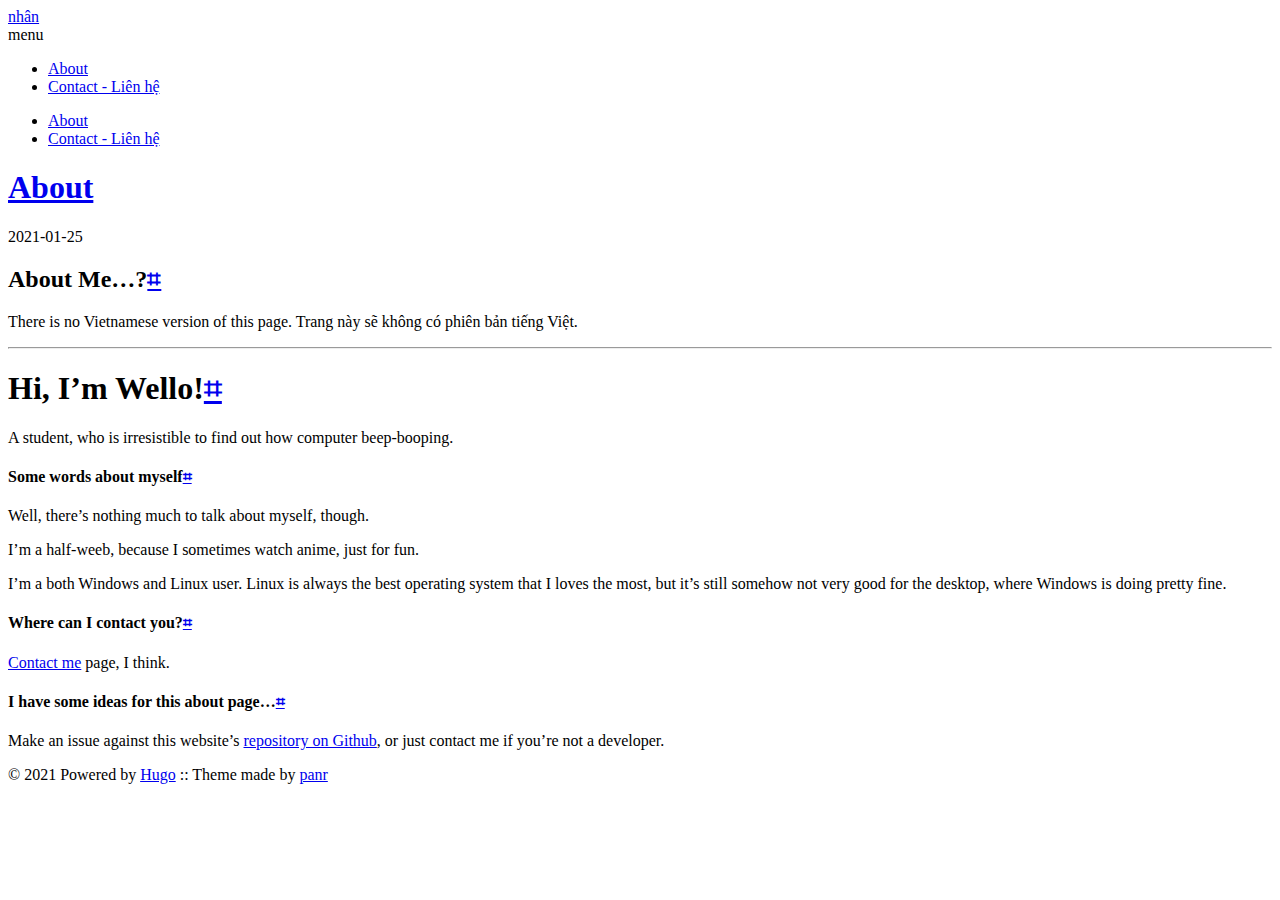
==== about/index.html @ a7e38b19 "deploy: 1da71ea1e1dd7c8a95550b549a5482ac9f254cd4" ====
<!doctype html><html lang=en><head><title>About :: Wello</title><meta charset=utf-8><meta name=viewport content="width=device-width,initial-scale=1"><meta name=description content="About Me&amp;hellip;? There is no Vietnamese version of this page. Trang này sẽ không có phiên bản tiếng Việt.
 Hi, I&amp;rsquo;m Wello! A student, who is irresistible to find out how computer beep-booping.
Some words about myself Well, there&amp;rsquo;s nothing much to talk about myself, though.
I&amp;rsquo;m a half-weeb, because I sometimes watch anime, just for fun.
I&amp;rsquo;m a both Windows and Linux user. Linux is always the best operating system that I loves the most, but it&amp;rsquo;s still somehow not very good for the desktop, where Windows is doing pretty fine."><meta name=keywords content><meta name=robots content="noodp"><link rel=canonical href=https://wello6143.github.io/about/><link rel=stylesheet href=https://wello6143.github.io/assets/style.css><link rel=stylesheet href=https://wello6143.github.io/assets/green.css><link rel=apple-touch-icon href=https://wello6143.github.io/img/apple-touch-icon-192x192.png><link rel="shortcut icon" href=https://wello6143.github.io/img/favicon/green.png><meta name=twitter:card content="summary"><meta name=twitter:site content><meta name=twitter:creator content><meta property="og:locale" content="en"><meta property="og:type" content="article"><meta property="og:title" content="About"><meta property="og:description" content="About Me&amp;hellip;? There is no Vietnamese version of this page. Trang này sẽ không có phiên bản tiếng Việt.
 Hi, I&amp;rsquo;m Wello! A student, who is irresistible to find out how computer beep-booping.
Some words about myself Well, there&amp;rsquo;s nothing much to talk about myself, though.
I&amp;rsquo;m a half-weeb, because I sometimes watch anime, just for fun.
I&amp;rsquo;m a both Windows and Linux user. Linux is always the best operating system that I loves the most, but it&amp;rsquo;s still somehow not very good for the desktop, where Windows is doing pretty fine."><meta property="og:url" content="https://wello6143.github.io/about/"><meta property="og:site_name" content="Wello"><meta property="og:image" content="https://wello6143.github.io/img/favicon/green.png"><meta property="og:image:width" content="2048"><meta property="og:image:height" content="1024"><meta property="article:published_time" content="2021-01-25 22:09:29 +0700 +0700"></head><body class=green><div class="container full headings--one-size"><header class=header><div class=header__inner><div class=header__logo><a href=/><div class=logo>nhân</div></a></div><div class=menu-trigger>menu</div></div><nav class=menu><ul class="menu__inner menu__inner--desktop"><li><a href=/about>About</a></li><li><a href=/contact>Contact - Liên hệ</a></li></ul><ul class="menu__inner menu__inner--mobile"><li><a href=/about>About</a></li><li><a href=/contact>Contact - Liên hệ</a></li></ul></nav></header><div class=content><div class=post><h1 class=post-title><a href=https://wello6143.github.io/about/>About</a></h1><div class=post-meta><span class=post-date>2021-01-25</span></div><div class=post-content><div><h2 id=about-me>About Me&mldr;?<a href=#about-me class=hanchor arialabel=Anchor>&#8983;</a></h2><p>There is no Vietnamese version of this page.
Trang này sẽ không có phiên bản tiếng Việt.</p><hr><h1 id=hi-im-wello>Hi, I&rsquo;m Wello!<a href=#hi-im-wello class=hanchor arialabel=Anchor>&#8983;</a></h1><p>A student, who is irresistible to find out how computer beep-booping.</p><h4 id=some-words-about-myself>Some words about myself<a href=#some-words-about-myself class=hanchor arialabel=Anchor>&#8983;</a></h4><p>Well, there&rsquo;s nothing much to talk about myself, though.</p><p>I&rsquo;m a half-weeb, because I sometimes watch anime, just for fun.</p><p>I&rsquo;m a both Windows and Linux user. Linux is always the best operating system that I loves the most, but it&rsquo;s still somehow not very good for the desktop, where Windows is doing pretty fine.</p><h4 id=where-can-i-contact-you>Where can I contact you?<a href=#where-can-i-contact-you class=hanchor arialabel=Anchor>&#8983;</a></h4><p><a href=/contact>Contact me</a> page, I think.</p><h4 id=i-have-some-ideas-for-this-about-page>I have some ideas for this about page&mldr;<a href=#i-have-some-ideas-for-this-about-page class=hanchor arialabel=Anchor>&#8983;</a></h4><p>Make an issue against this website&rsquo;s <a href=https://github.com/Wello6143/wello6143.github.io>repository on Github</a>, or just contact me if you&rsquo;re not a developer.</p></div></div></div></div><footer class=footer><div class=footer__inner><div class=copyright><span>© 2021 Powered by <a href=http://gohugo.io>Hugo</a></span>
<span>:: Theme made by <a href=https://twitter.com/panr>panr</a></span></div></div></footer><script src=https://wello6143.github.io/assets/main.js></script><script src=https://wello6143.github.io/assets/prism.js></script></div></body></html>
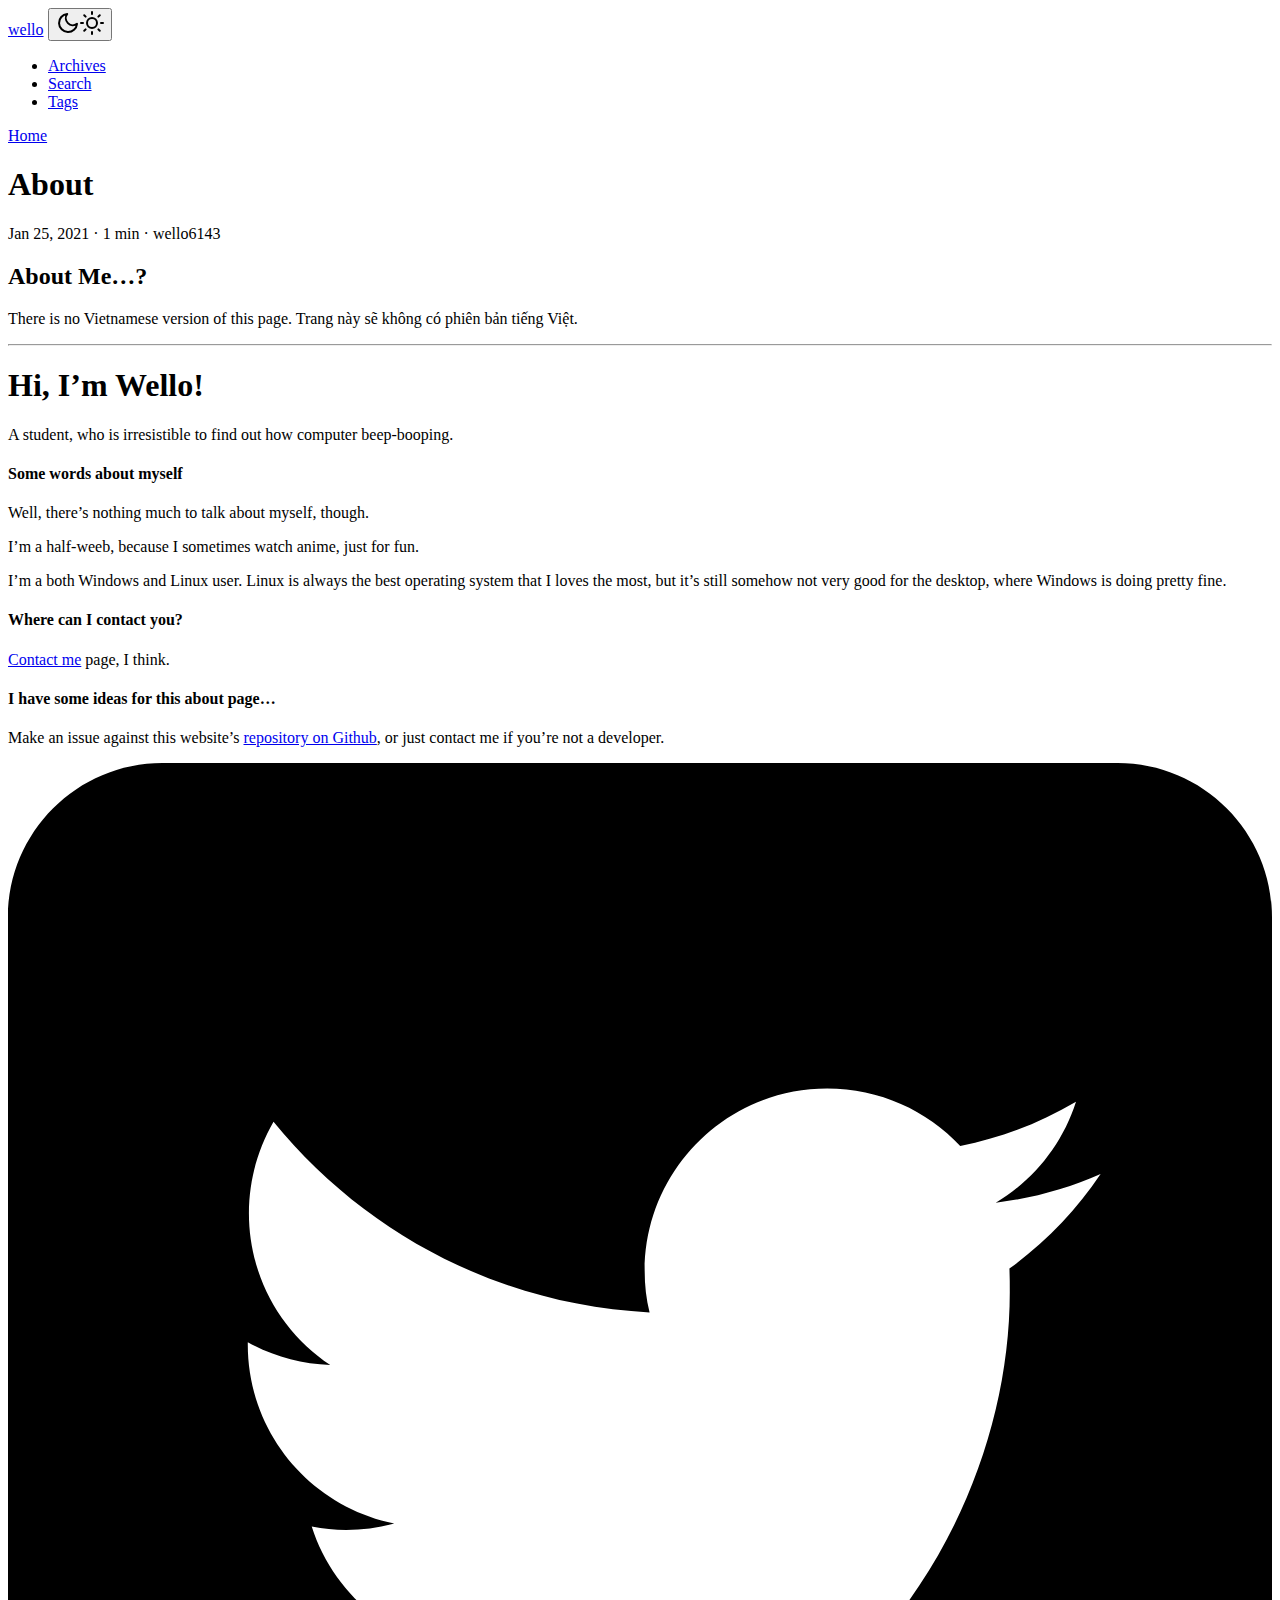
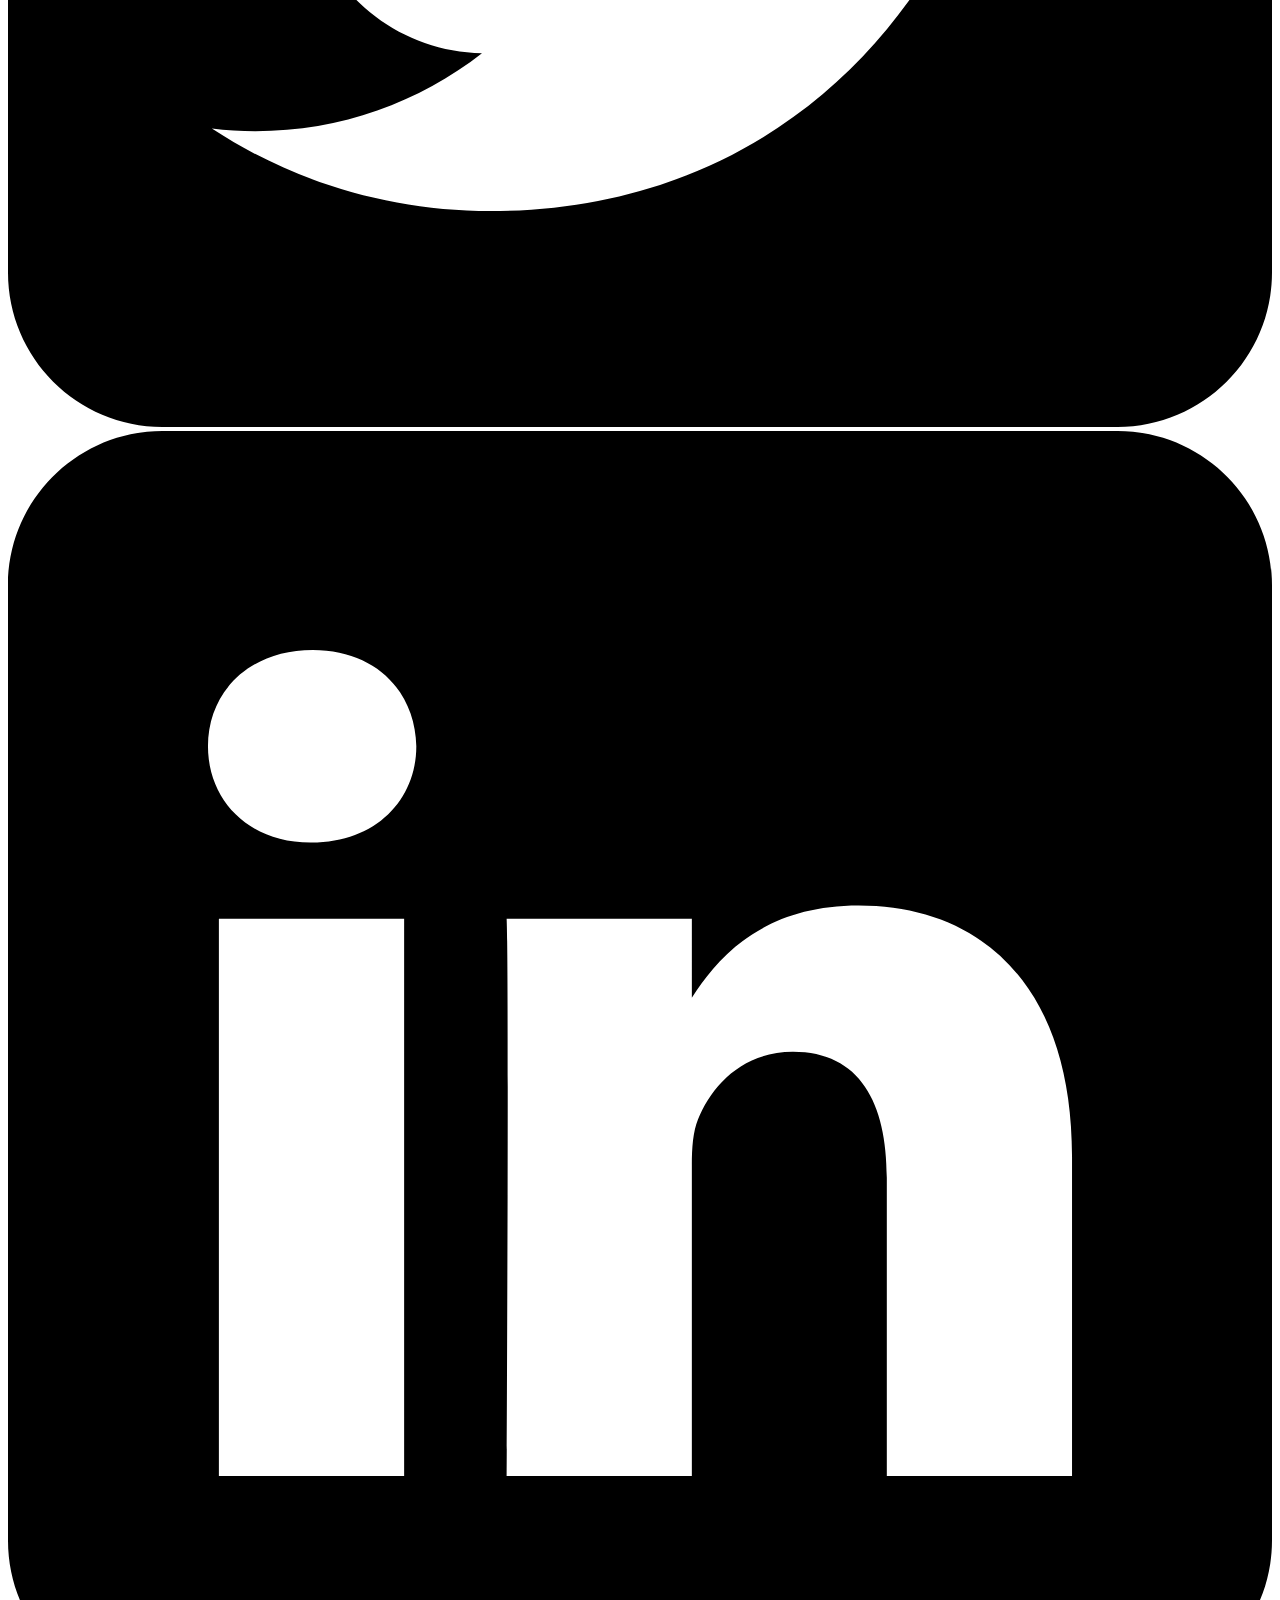
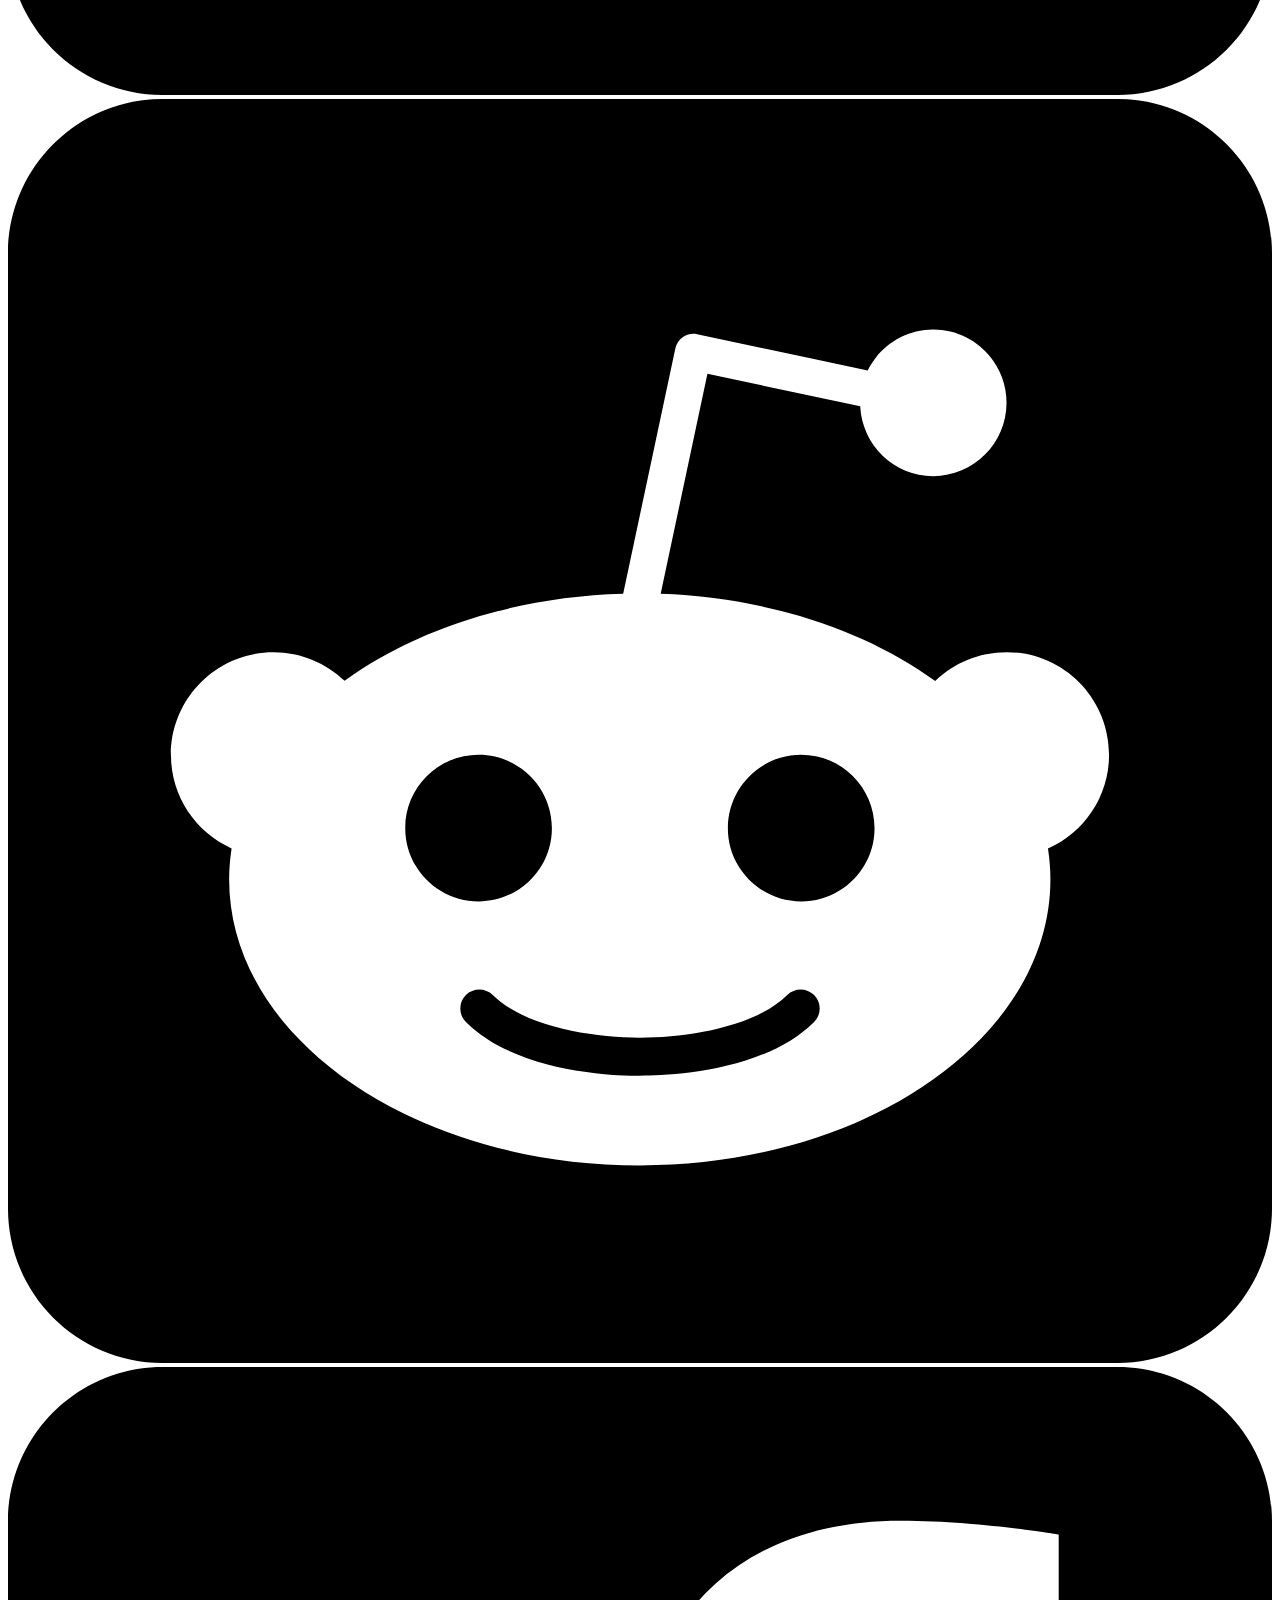
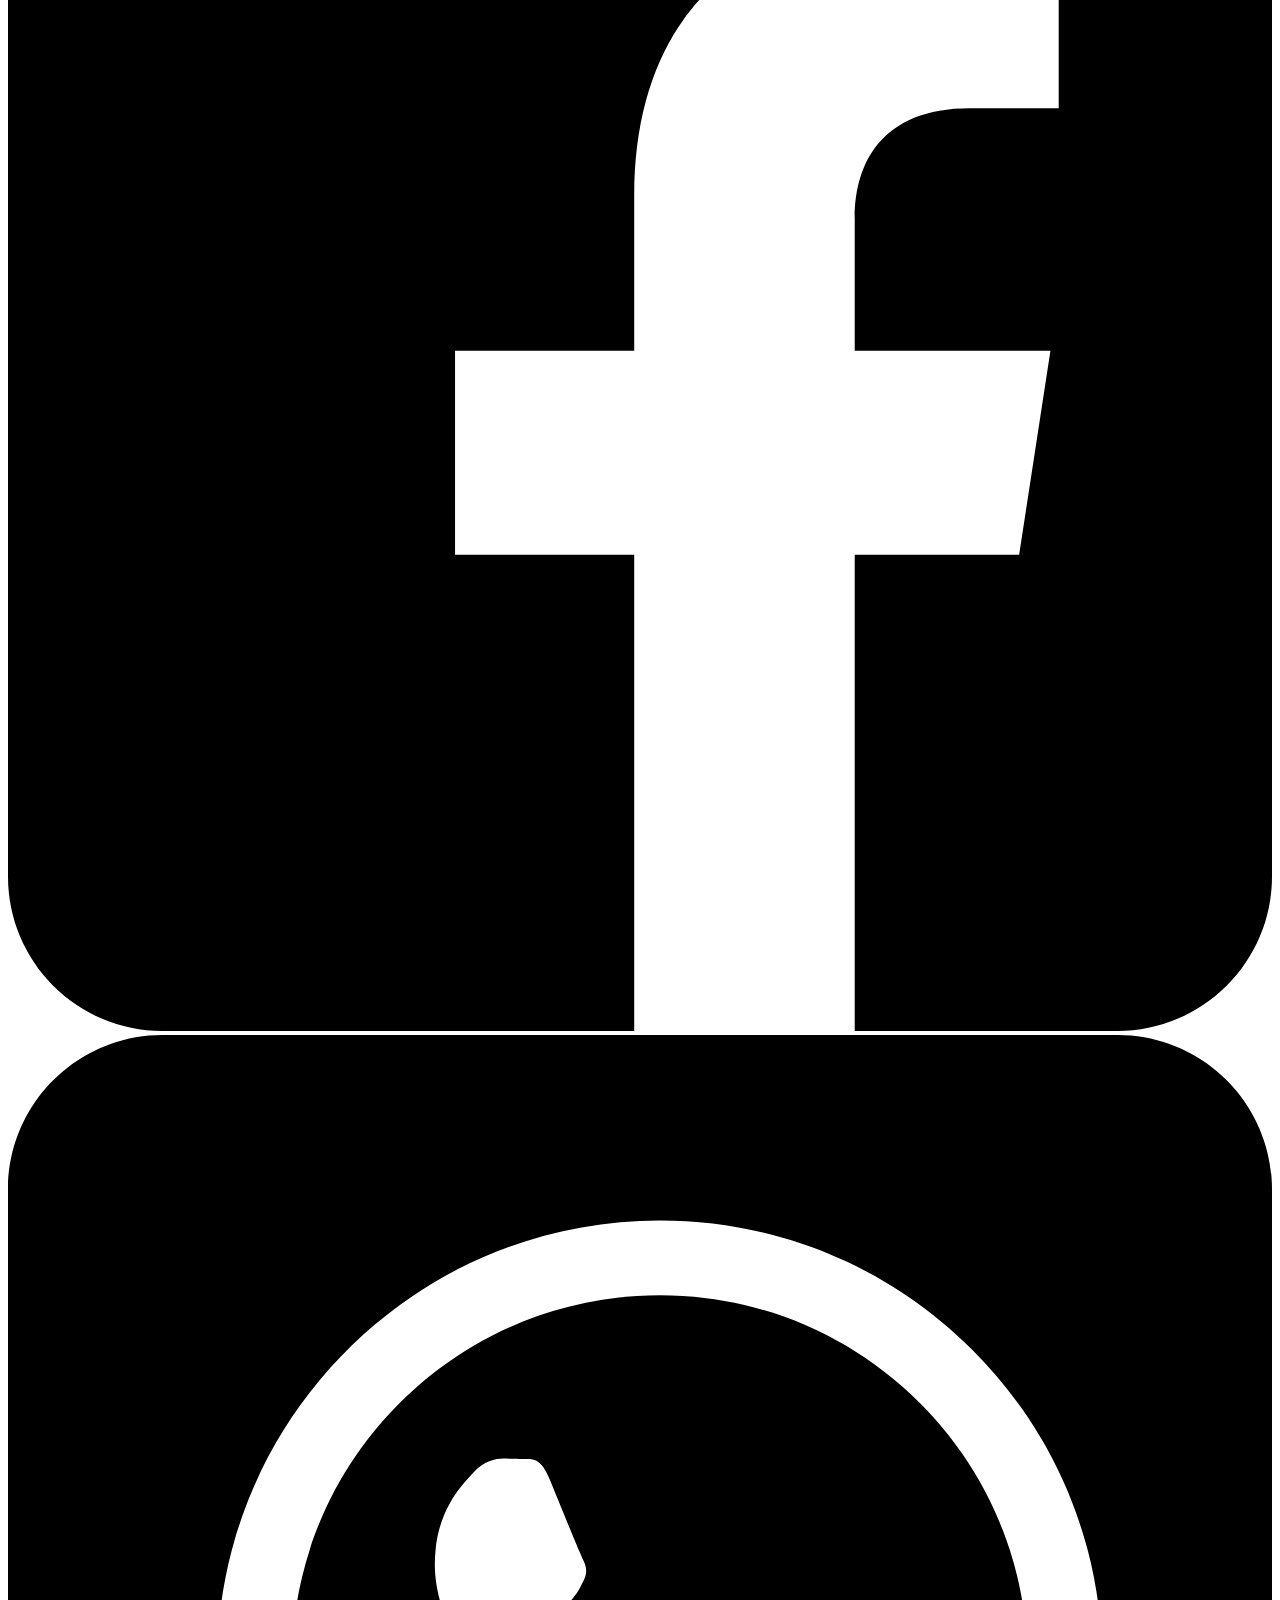
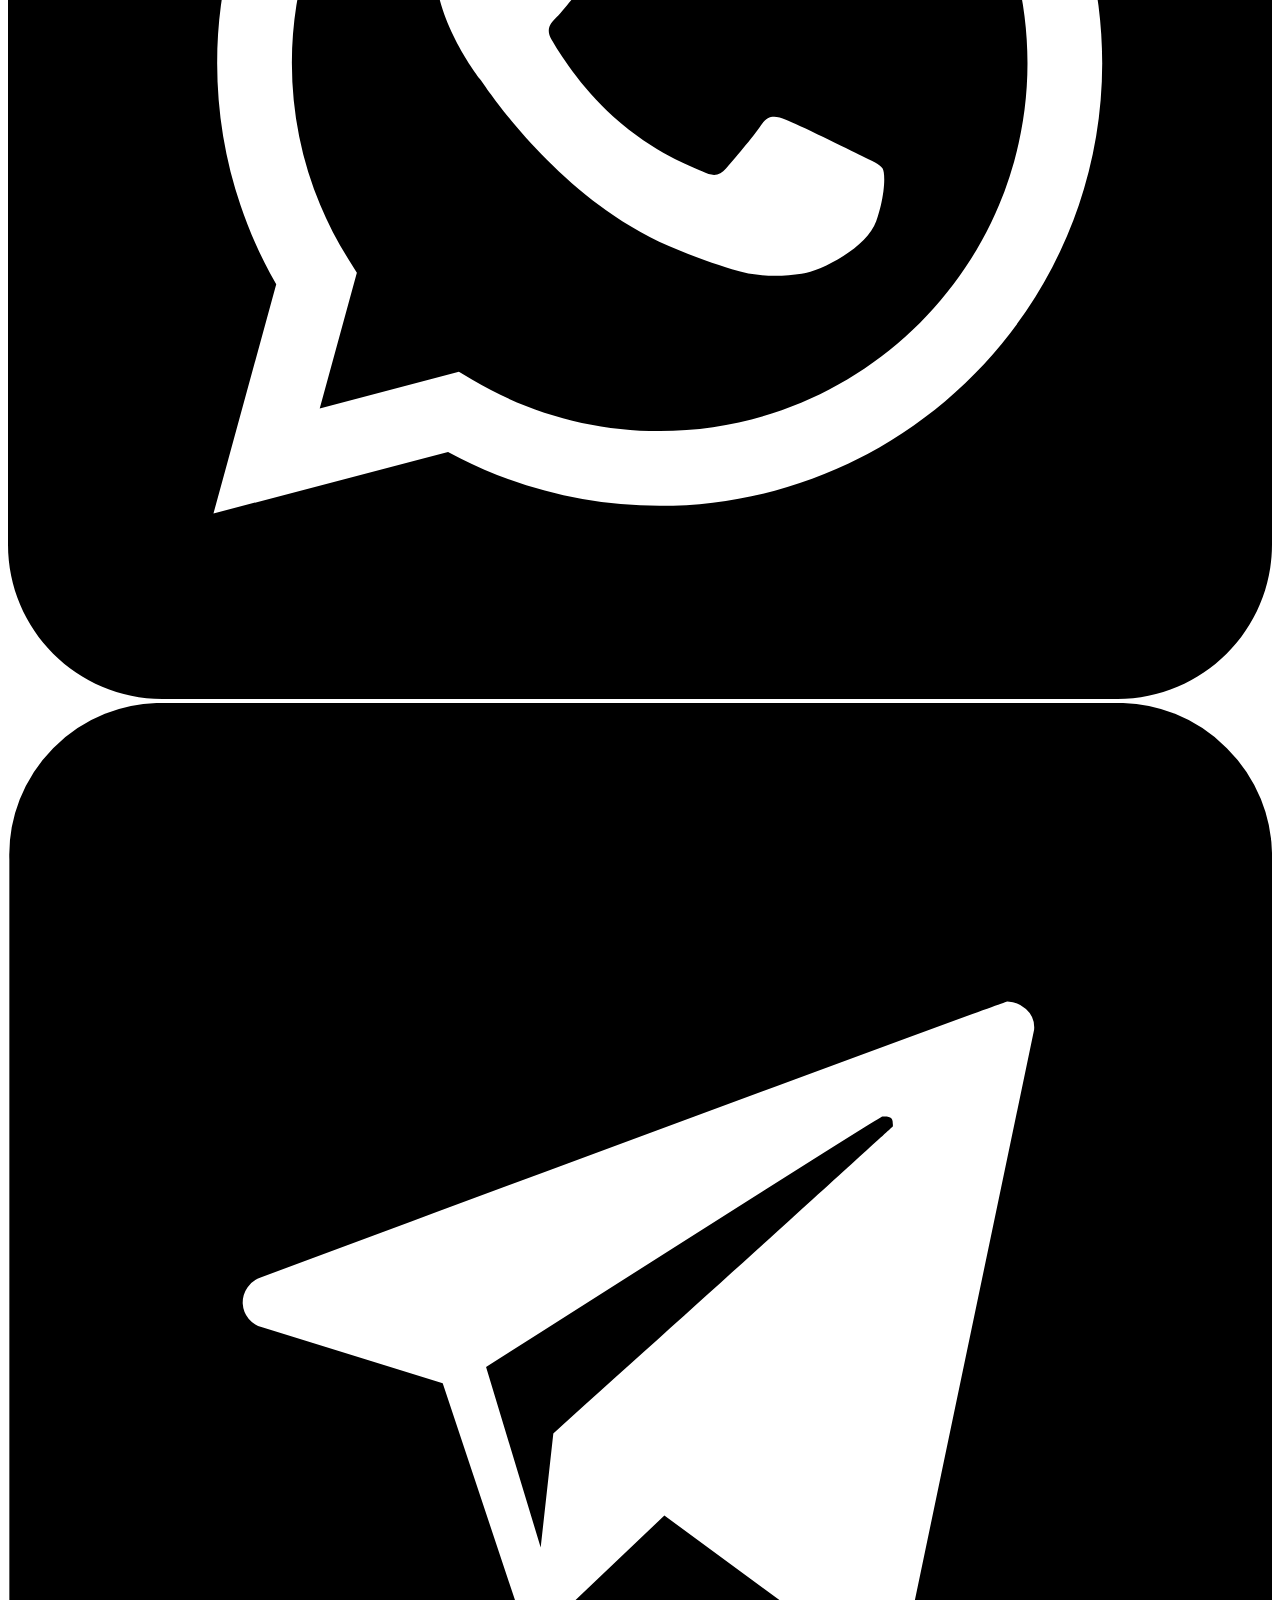
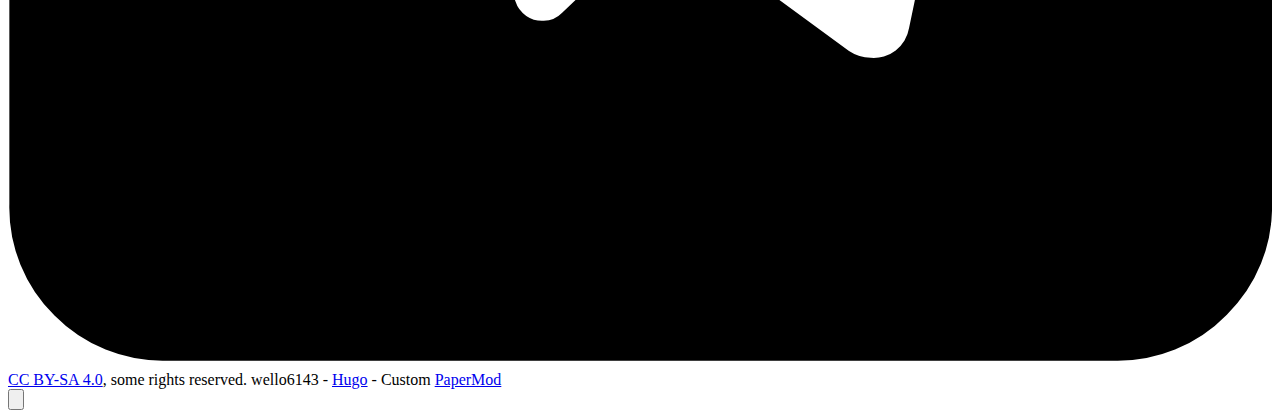
==== commit 90245e3a: "deploy: 96bc89b0cde6794aa2738b9c56edfc5532465fb6" ====
--- a/about/index.html
+++ b/about/index.html
@@ -1,11 +1,136 @@
-<!doctype html><html lang=en><head><title>About :: Wello</title><meta charset=utf-8><meta name=viewport content="width=device-width,initial-scale=1"><meta name=description content="About Me&amp;hellip;? There is no Vietnamese version of this page. Trang này sẽ không có phiên bản tiếng Việt.
- Hi, I&amp;rsquo;m Wello! A student, who is irresistible to find out how computer beep-booping.
-Some words about myself Well, there&amp;rsquo;s nothing much to talk about myself, though.
-I&amp;rsquo;m a half-weeb, because I sometimes watch anime, just for fun.
-I&amp;rsquo;m a both Windows and Linux user. Linux is always the best operating system that I loves the most, but it&amp;rsquo;s still somehow not very good for the desktop, where Windows is doing pretty fine."><meta name=keywords content><meta name=robots content="noodp"><link rel=canonical href=https://wello6143.github.io/about/><link rel=stylesheet href=https://wello6143.github.io/assets/style.css><link rel=stylesheet href=https://wello6143.github.io/assets/green.css><link rel=apple-touch-icon href=https://wello6143.github.io/img/apple-touch-icon-192x192.png><link rel="shortcut icon" href=https://wello6143.github.io/img/favicon/green.png><meta name=twitter:card content="summary"><meta name=twitter:site content><meta name=twitter:creator content><meta property="og:locale" content="en"><meta property="og:type" content="article"><meta property="og:title" content="About"><meta property="og:description" content="About Me&amp;hellip;? There is no Vietnamese version of this page. Trang này sẽ không có phiên bản tiếng Việt.
- Hi, I&amp;rsquo;m Wello! A student, who is irresistible to find out how computer beep-booping.
-Some words about myself Well, there&amp;rsquo;s nothing much to talk about myself, though.
-I&amp;rsquo;m a half-weeb, because I sometimes watch anime, just for fun.
-I&amp;rsquo;m a both Windows and Linux user. Linux is always the best operating system that I loves the most, but it&amp;rsquo;s still somehow not very good for the desktop, where Windows is doing pretty fine."><meta property="og:url" content="https://wello6143.github.io/about/"><meta property="og:site_name" content="Wello"><meta property="og:image" content="https://wello6143.github.io/img/favicon/green.png"><meta property="og:image:width" content="2048"><meta property="og:image:height" content="1024"><meta property="article:published_time" content="2021-01-25 22:09:29 +0700 +0700"></head><body class=green><div class="container full headings--one-size"><header class=header><div class=header__inner><div class=header__logo><a href=/><div class=logo>nhân</div></a></div><div class=menu-trigger>menu</div></div><nav class=menu><ul class="menu__inner menu__inner--desktop"><li><a href=/about>About</a></li><li><a href=/contact>Contact - Liên hệ</a></li></ul><ul class="menu__inner menu__inner--mobile"><li><a href=/about>About</a></li><li><a href=/contact>Contact - Liên hệ</a></li></ul></nav></header><div class=content><div class=post><h1 class=post-title><a href=https://wello6143.github.io/about/>About</a></h1><div class=post-meta><span class=post-date>2021-01-25</span></div><div class=post-content><div><h2 id=about-me>About Me&mldr;?<a href=#about-me class=hanchor arialabel=Anchor>&#8983;</a></h2><p>There is no Vietnamese version of this page.
-Trang này sẽ không có phiên bản tiếng Việt.</p><hr><h1 id=hi-im-wello>Hi, I&rsquo;m Wello!<a href=#hi-im-wello class=hanchor arialabel=Anchor>&#8983;</a></h1><p>A student, who is irresistible to find out how computer beep-booping.</p><h4 id=some-words-about-myself>Some words about myself<a href=#some-words-about-myself class=hanchor arialabel=Anchor>&#8983;</a></h4><p>Well, there&rsquo;s nothing much to talk about myself, though.</p><p>I&rsquo;m a half-weeb, because I sometimes watch anime, just for fun.</p><p>I&rsquo;m a both Windows and Linux user. Linux is always the best operating system that I loves the most, but it&rsquo;s still somehow not very good for the desktop, where Windows is doing pretty fine.</p><h4 id=where-can-i-contact-you>Where can I contact you?<a href=#where-can-i-contact-you class=hanchor arialabel=Anchor>&#8983;</a></h4><p><a href=/contact>Contact me</a> page, I think.</p><h4 id=i-have-some-ideas-for-this-about-page>I have some ideas for this about page&mldr;<a href=#i-have-some-ideas-for-this-about-page class=hanchor arialabel=Anchor>&#8983;</a></h4><p>Make an issue against this website&rsquo;s <a href=https://github.com/Wello6143/wello6143.github.io>repository on Github</a>, or just contact me if you&rsquo;re not a developer.</p></div></div></div></div><footer class=footer><div class=footer__inner><div class=copyright><span>© 2021 Powered by <a href=http://gohugo.io>Hugo</a></span>
-<span>:: Theme made by <a href=https://twitter.com/panr>panr</a></span></div></div></footer><script src=https://wello6143.github.io/assets/main.js></script><script src=https://wello6143.github.io/assets/prism.js></script></div></body></html>+<!doctype html><html lang=en dir=auto>
+<head><meta charset=utf-8>
+<meta http-equiv=x-ua-compatible content="IE=edge">
+<meta name=viewport content="width=device-width,initial-scale=1,shrink-to-fit=no">
+<meta name=robots content="index, follow">
+<title>About | wello</title>
+<meta name=keywords content>
+<meta name=description content="About Me&mldr;? There is no Vietnamese version of this page. Trang này sẽ không có phiên bản tiếng Việt.
+ Hi, I&rsquo;m Wello! A student, who is irresistible to find out how computer beep-booping.
+Some words about myself Well, there&rsquo;s nothing much to talk about myself, though.
+I&rsquo;m a half-weeb, because I sometimes watch anime, just for fun.
+I&rsquo;m a both Windows and Linux user. Linux is always the best operating system that I loves the most, but it&rsquo;s still somehow not very good for the desktop, where Windows is doing pretty fine.">
+<meta name=author content="wello6143">
+<link rel=canonical href=https://wello6143.github.io/about/>
+<link crossorigin=anonymous href=/assets/css/stylesheet.min.47167d23b095e628238c5180278e1469840fc7c488d45848f371df7aa21e1176.css integrity="sha256-RxZ9I7CV5igjjFGAJ44UaYQPx8SI1FhI83HfeqIeEXY=" rel="preload stylesheet" as=style>
+<script defer crossorigin=anonymous src=/assets/js/highlight.min.7680afc38aa6b15ddf158a4f3780b7b1f7dde7e91d26f073e6229bb7a0793c92.js integrity="sha256-doCvw4qmsV3fFYpPN4C3sffd5+kdJvBz5iKbt6B5PJI=" onload=hljs.initHighlightingOnLoad()></script>
+<link rel=icon href=https://wello6143.github.io/favicon.ico>
+<link rel=icon type=image/png sizes=16x16 href=https://wello6143.github.io/favicon-16x16.png>
+<link rel=icon type=image/png sizes=32x32 href=https://wello6143.github.io/favicon-32x32.png>
+<link rel=apple-touch-icon href=https://wello6143.github.io/apple-touch-icon.png>
+<link rel=mask-icon href=https://wello6143.github.io/safari-pinned-tab.svg>
+<meta name=theme-color content="#2e2e33">
+<meta name=msapplication-TileColor content="#2e2e33">
+<meta name=generator content="Hugo 0.88.1">
+<meta property="og:title" content="About">
+<meta property="og:description" content="About Me&mldr;? There is no Vietnamese version of this page. Trang này sẽ không có phiên bản tiếng Việt.
+ Hi, I&rsquo;m Wello! A student, who is irresistible to find out how computer beep-booping.
+Some words about myself Well, there&rsquo;s nothing much to talk about myself, though.
+I&rsquo;m a half-weeb, because I sometimes watch anime, just for fun.
+I&rsquo;m a both Windows and Linux user. Linux is always the best operating system that I loves the most, but it&rsquo;s still somehow not very good for the desktop, where Windows is doing pretty fine.">
+<meta property="og:type" content="article">
+<meta property="og:url" content="https://wello6143.github.io/about/"><meta property="article:section" content>
+<meta property="article:published_time" content="2021-01-25T22:09:29+07:00">
+<meta property="article:modified_time" content="2021-01-25T22:09:29+07:00"><meta property="og:site_name" content="wello">
+<meta name=twitter:card content="summary">
+<meta name=twitter:title content="About">
+<meta name=twitter:description content="About Me&mldr;? There is no Vietnamese version of this page. Trang này sẽ không có phiên bản tiếng Việt.
+ Hi, I&rsquo;m Wello! A student, who is irresistible to find out how computer beep-booping.
+Some words about myself Well, there&rsquo;s nothing much to talk about myself, though.
+I&rsquo;m a half-weeb, because I sometimes watch anime, just for fun.
+I&rsquo;m a both Windows and Linux user. Linux is always the best operating system that I loves the most, but it&rsquo;s still somehow not very good for the desktop, where Windows is doing pretty fine.">
+<script type=application/ld+json>{"@context":"https://schema.org","@type":"BreadcrumbList","itemListElement":[{"@type":"ListItem","position":2,"name":"About","item":"https://wello6143.github.io/about/"}]}</script>
+<script type=application/ld+json>{"@context":"https://schema.org","@type":"BlogPosting","headline":"About","name":"About","description":"About Me\u0026hellip;? There is no Vietnamese version of this page. Trang này sẽ không có phiên bản tiếng Việt.\n Hi, I\u0026rsquo;m Wello! A student, who is irresistible to find out how computer beep-booping.\nSome words about myself Well, there\u0026rsquo;s nothing much to talk about myself, though.\nI\u0026rsquo;m a half-weeb, because I sometimes watch anime, just for fun.\nI\u0026rsquo;m a both Windows and Linux user. Linux is always the best operating system that I loves the most, but it\u0026rsquo;s still somehow not very good for the desktop, where Windows is doing pretty fine.","keywords":[],"articleBody":"About Me…? There is no Vietnamese version of this page. Trang này sẽ không có phiên bản tiếng Việt.\n Hi, I’m Wello! A student, who is irresistible to find out how computer beep-booping.\nSome words about myself Well, there’s nothing much to talk about myself, though.\nI’m a half-weeb, because I sometimes watch anime, just for fun.\nI’m a both Windows and Linux user. Linux is always the best operating system that I loves the most, but it’s still somehow not very good for the desktop, where Windows is doing pretty fine.\nWhere can I contact you? Contact me page, I think.\nI have some ideas for this about page… Make an issue against this website’s repository on Github, or just contact me if you’re not a developer.\n","wordCount":"128","inLanguage":"en","datePublished":"2021-01-25T22:09:29+07:00","dateModified":"2021-01-25T22:09:29+07:00","author":{"@type":"Person","name":"wello6143"},"mainEntityOfPage":{"@type":"WebPage","@id":"https://wello6143.github.io/about/"},"publisher":{"@type":"Organization","name":"wello","logo":{"@type":"ImageObject","url":"https://wello6143.github.io/favicon.ico"}}}</script>
+</head>
+<body class=dark id=top>
+<script>localStorage.getItem("pref-theme")==="light"&&document.body.classList.remove('dark')</script>
+<noscript>
+<style type=text/css>#theme-toggle,.top-link{display:none}</style>
+</noscript>
+<header class=header>
+<nav class=nav>
+<div class=logo>
+<a href=https://wello6143.github.io accesskey=h title="wello (Alt + H)">wello</a>
+<span class=logo-switches>
+<button id=theme-toggle accesskey=t title="(Alt + T)"><svg id="moon" xmlns="http://www.w3.org/2000/svg" width="24" height="24" viewBox="0 0 24 24" fill="none" stroke="currentcolor" stroke-width="2" stroke-linecap="round" stroke-linejoin="round"><path d="M21 12.79A9 9 0 1111.21 3 7 7 0 0021 12.79z"/></svg><svg id="sun" xmlns="http://www.w3.org/2000/svg" width="24" height="24" viewBox="0 0 24 24" fill="none" stroke="currentcolor" stroke-width="2" stroke-linecap="round" stroke-linejoin="round"><circle cx="12" cy="12" r="5"/><line x1="12" y1="1" x2="12" y2="3"/><line x1="12" y1="21" x2="12" y2="23"/><line x1="4.22" y1="4.22" x2="5.64" y2="5.64"/><line x1="18.36" y1="18.36" x2="19.78" y2="19.78"/><line x1="1" y1="12" x2="3" y2="12"/><line x1="21" y1="12" x2="23" y2="12"/><line x1="4.22" y1="19.78" x2="5.64" y2="18.36"/><line x1="18.36" y1="5.64" x2="19.78" y2="4.22"/></svg>
+</button>
+</span>
+</div>
+<ul id=menu>
+<li>
+<a href=https://wello6143.github.io/archive/ title=Archives>
+<span>Archives</span>
+</a>
+</li>
+<li>
+<a href=https://wello6143.github.io/search/ title=Search>
+<span>Search</span>
+</a>
+</li>
+<li>
+<a href=https://wello6143.github.io/tags/ title=Tags>
+<span>Tags</span>
+</a>
+</li>
+</ul>
+</nav>
+</header>
+<main class=main>
+<article class=post-single>
+<header class=post-header>
+<div class=breadcrumbs><a href=https://wello6143.github.io>Home</a></div>
+<h1 class=post-title>
+About
+</h1>
+<div class=post-meta>Jan 25, 2021&nbsp;·&nbsp;1 min&nbsp;·&nbsp;wello6143
+</div>
+</header>
+<div class=post-content><h2 id=about-me>About Me&mldr;?<a hidden class=anchor aria-hidden=true href=#about-me>#</a></h2>
+<p>There is no Vietnamese version of this page.
+Trang này sẽ không có phiên bản tiếng Việt.</p>
+<hr>
+<h1 id=hi-im-wello>Hi, I&rsquo;m Wello!<a hidden class=anchor aria-hidden=true href=#hi-im-wello>#</a></h1>
+<p>A student, who is irresistible to find out how computer beep-booping.</p>
+<h4 id=some-words-about-myself>Some words about myself<a hidden class=anchor aria-hidden=true href=#some-words-about-myself>#</a></h4>
+<p>Well, there&rsquo;s nothing much to talk about myself, though.</p>
+<p>I&rsquo;m a half-weeb, because I sometimes watch anime, just for fun.</p>
+<p>I&rsquo;m a both Windows and Linux user. Linux is always the best operating system that I loves the most, but it&rsquo;s still somehow not very good for the desktop, where Windows is doing pretty fine.</p>
+<h4 id=where-can-i-contact-you>Where can I contact you?<a hidden class=anchor aria-hidden=true href=#where-can-i-contact-you>#</a></h4>
+<p><a href=/contact>Contact me</a> page, I think.</p>
+<h4 id=i-have-some-ideas-for-this-about-page>I have some ideas for this about page&mldr;<a hidden class=anchor aria-hidden=true href=#i-have-some-ideas-for-this-about-page>#</a></h4>
+<p>Make an issue against this website&rsquo;s <a href=https://github.com/Wello6143/wello6143.github.io>repository on Github</a>, or just contact me if you&rsquo;re not a developer.</p>
+</div>
+<footer class=post-footer>
+<div class=share-buttons>
+<a target=_blank rel="noopener noreferrer" aria-label="share About on twitter" href="https://twitter.com/intent/tweet/?text=About&url=https%3a%2f%2fwello6143.github.io%2fabout%2f&hashtags="><svg viewBox="0 0 512 512"><path d="M449.446.0C483.971.0 512 28.03 512 62.554v386.892C512 483.97 483.97 512 449.446 512H62.554c-34.524.0-62.554-28.03-62.554-62.554V62.554c0-34.524 28.029-62.554 62.554-62.554h386.892zM195.519 424.544c135.939.0 210.268-112.643 210.268-210.268.0-3.218.0-6.437-.153-9.502 14.406-10.421 26.973-23.448 36.935-38.314-13.18 5.824-27.433 9.809-42.452 11.648 15.326-9.196 26.973-23.602 32.49-40.92-14.252 8.429-30.038 14.56-46.896 17.931-13.487-14.406-32.644-23.295-53.946-23.295-40.767.0-73.87 33.104-73.87 73.87.0 5.824.613 11.494 1.992 16.858-61.456-3.065-115.862-32.49-152.337-77.241-6.284 10.881-9.962 23.601-9.962 37.088.0 25.594 13.027 48.276 32.95 61.456-12.107-.307-23.448-3.678-33.41-9.196v.92c0 35.862 25.441 65.594 59.311 72.49-6.13 1.686-12.72 2.606-19.464 2.606-4.751.0-9.348-.46-13.946-1.38 9.349 29.426 36.628 50.728 68.965 51.341-25.287 19.771-57.164 31.571-91.8 31.571-5.977.0-11.801-.306-17.625-1.073 32.337 21.15 71.264 33.41 112.95 33.41z"/></svg>
+</a>
+<a target=_blank rel="noopener noreferrer" aria-label="share About on linkedin" href="https://www.linkedin.com/shareArticle?mini=true&url=https%3a%2f%2fwello6143.github.io%2fabout%2f&title=About&summary=About&source=https%3a%2f%2fwello6143.github.io%2fabout%2f"><svg viewBox="0 0 512 512"><path d="M449.446.0C483.971.0 512 28.03 512 62.554v386.892C512 483.97 483.97 512 449.446 512H62.554c-34.524.0-62.554-28.03-62.554-62.554V62.554c0-34.524 28.029-62.554 62.554-62.554h386.892zM160.461 423.278V197.561h-75.04v225.717h75.04zm270.539.0V293.839c0-69.333-37.018-101.586-86.381-101.586-39.804.0-57.634 21.891-67.617 37.266v-31.958h-75.021c.995 21.181.0 225.717.0 225.717h75.02V297.222c0-6.748.486-13.492 2.474-18.315 5.414-13.475 17.767-27.434 38.494-27.434 27.135.0 38.007 20.707 38.007 51.037v120.768H431zM123.448 88.722C97.774 88.722 81 105.601 81 127.724c0 21.658 16.264 39.002 41.455 39.002h.484c26.165.0 42.452-17.344 42.452-39.002-.485-22.092-16.241-38.954-41.943-39.002z"/></svg>
+</a>
+<a target=_blank rel="noopener noreferrer" aria-label="share About on reddit" href="https://reddit.com/submit?url=https%3a%2f%2fwello6143.github.io%2fabout%2f&title=About"><svg viewBox="0 0 512 512"><path d="M449.446.0C483.971.0 512 28.03 512 62.554v386.892C512 483.97 483.97 512 449.446 512H62.554c-34.524.0-62.554-28.03-62.554-62.554V62.554c0-34.524 28.029-62.554 62.554-62.554h386.892zM446 265.638c0-22.964-18.616-41.58-41.58-41.58-11.211.0-21.361 4.457-28.841 11.666-28.424-20.508-67.586-33.757-111.204-35.278l18.941-89.121 61.884 13.157c.756 15.734 13.642 28.29 29.56 28.29 16.407.0 29.706-13.299 29.706-29.701.0-16.403-13.299-29.702-29.706-29.702-11.666.0-21.657 6.792-26.515 16.578l-69.105-14.69c-1.922-.418-3.939-.042-5.585 1.036-1.658 1.073-2.811 2.761-3.224 4.686l-21.152 99.438c-44.258 1.228-84.046 14.494-112.837 35.232-7.468-7.164-17.589-11.591-28.757-11.591-22.965.0-41.585 18.616-41.585 41.58.0 16.896 10.095 31.41 24.568 37.918-.639 4.135-.99 8.328-.99 12.576.0 63.977 74.469 115.836 166.33 115.836s166.334-51.859 166.334-115.836c0-4.218-.347-8.387-.977-12.493 14.564-6.47 24.735-21.034 24.735-38.001zM326.526 373.831c-20.27 20.241-59.115 21.816-70.534 21.816-11.428.0-50.277-1.575-70.522-21.82-3.007-3.008-3.007-7.882.0-10.889 3.003-2.999 7.882-3.003 10.885.0 12.777 12.781 40.11 17.317 59.637 17.317 19.522.0 46.86-4.536 59.657-17.321 3.016-2.999 7.886-2.995 10.885.008 3.008 3.011 3.003 7.882-.008 10.889zm-5.23-48.781c-16.373.0-29.701-13.324-29.701-29.698.0-16.381 13.328-29.714 29.701-29.714 16.378.0 29.706 13.333 29.706 29.714.0 16.374-13.328 29.698-29.706 29.698zM160.91 295.348c0-16.381 13.328-29.71 29.714-29.71 16.369.0 29.689 13.329 29.689 29.71.0 16.373-13.32 29.693-29.689 29.693-16.386.0-29.714-13.32-29.714-29.693z"/></svg>
+</a>
+<a target=_blank rel="noopener noreferrer" aria-label="share About on facebook" href="https://facebook.com/sharer/sharer.php?u=https%3a%2f%2fwello6143.github.io%2fabout%2f"><svg viewBox="0 0 512 512"><path d="M449.446.0C483.971.0 512 28.03 512 62.554v386.892C512 483.97 483.97 512 449.446 512H342.978V319.085h66.6l12.672-82.621h-79.272v-53.617c0-22.603 11.073-44.636 46.58-44.636H425.6v-70.34s-32.71-5.582-63.982-5.582c-65.288.0-107.96 39.569-107.96 111.204v62.971h-72.573v82.621h72.573V512h-191.104c-34.524.0-62.554-28.03-62.554-62.554V62.554c0-34.524 28.029-62.554 62.554-62.554h386.892z"/></svg>
+</a>
+<a target=_blank rel="noopener noreferrer" aria-label="share About on whatsapp" href="https://api.whatsapp.com/send?text=About%20-%20https%3a%2f%2fwello6143.github.io%2fabout%2f"><svg viewBox="0 0 512 512"><path d="M449.446.0C483.971.0 512 28.03 512 62.554v386.892C512 483.97 483.97 512 449.446 512H62.554c-34.524.0-62.554-28.03-62.554-62.554V62.554c0-34.524 28.029-62.554 62.554-62.554h386.892zm-58.673 127.703c-33.842-33.881-78.847-52.548-126.798-52.568-98.799.0-179.21 80.405-179.249 179.234-.013 31.593 8.241 62.428 23.927 89.612l-25.429 92.884 95.021-24.925c26.181 14.28 55.659 21.807 85.658 21.816h.074c98.789.0 179.206-80.413 179.247-179.243.018-47.895-18.61-92.93-52.451-126.81zM263.976 403.485h-.06c-26.734-.01-52.954-7.193-75.828-20.767l-5.441-3.229-56.386 14.792 15.05-54.977-3.542-5.637c-14.913-23.72-22.791-51.136-22.779-79.287.033-82.142 66.867-148.971 149.046-148.971 39.793.014 77.199 15.531 105.329 43.692 28.128 28.16 43.609 65.592 43.594 105.4-.034 82.149-66.866 148.983-148.983 148.984zm81.721-111.581c-4.479-2.242-26.499-13.075-30.604-14.571-4.105-1.495-7.091-2.241-10.077 2.241-2.986 4.483-11.569 14.572-14.182 17.562-2.612 2.988-5.225 3.364-9.703 1.12-4.479-2.241-18.91-6.97-36.017-22.23C231.8 264.15 222.81 249.484 220.198 245s-.279-6.908 1.963-9.14c2.016-2.007 4.48-5.232 6.719-7.847 2.24-2.615 2.986-4.484 4.479-7.472 1.493-2.99.747-5.604-.374-7.846-1.119-2.241-10.077-24.288-13.809-33.256-3.635-8.733-7.327-7.55-10.077-7.688-2.609-.13-5.598-.158-8.583-.158-2.986.0-7.839 1.121-11.944 5.604-4.105 4.484-15.675 15.32-15.675 37.364.0 22.046 16.048 43.342 18.287 46.332 2.24 2.99 31.582 48.227 76.511 67.627 10.685 4.615 19.028 7.371 25.533 9.434 10.728 3.41 20.492 2.929 28.209 1.775 8.605-1.285 26.499-10.833 30.231-21.295 3.732-10.464 3.732-19.431 2.612-21.298-1.119-1.869-4.105-2.99-8.583-5.232z"/></svg>
+</a>
+<a target=_blank rel="noopener noreferrer" aria-label="share About on telegram" href="https://telegram.me/share/url?text=About&url=https%3a%2f%2fwello6143.github.io%2fabout%2f"><svg viewBox="2 2 28 28"><path d="M26.49 29.86H5.5a3.37 3.37.0 01-2.47-1 3.35 3.35.0 01-1-2.47V5.48A3.36 3.36.0 013 3 3.37 3.37.0 015.5 2h21A3.38 3.38.0 0129 3a3.36 3.36.0 011 2.46V26.37a3.35 3.35.0 01-1 2.47 3.38 3.38.0 01-2.51 1.02zm-5.38-6.71a.79.79.0 00.85-.66L24.73 9.24a.55.55.0 00-.18-.46.62.62.0 00-.41-.17q-.08.0-16.53 6.11a.59.59.0 00-.41.59.57.57.0 00.43.52l4 1.24 1.61 4.83a.62.62.0 00.63.43.56.56.0 00.4-.17L16.54 20l4.09 3A.9.9.0 0021.11 23.15zM13.8 20.71l-1.21-4q8.72-5.55 8.78-5.55c.15.0.23.0.23.16a.18.18.0 010 .06s-2.51 2.3-7.52 6.8z"/></svg>
+</a>
+</div>
+</footer>
+</article>
+</main>
+<footer class=footer>
+<span><a href=https://creativecommons.org/licenses/by-sa/4.0/deed.ast rel="noopener noreferrer" target=_blank>CC BY-SA 4.0</a>, some rights reserved. wello6143 - </span>
+<span>
+<a href=https://gohugo.io/ rel="noopener noreferrer" target=_blank>Hugo</a> - Custom
+<a href=https://git.io/hugopapermod rel=noopener target=_blank>PaperMod</a>
+</span>
+</footer>
+<a href=#top aria-label="go to top" title="Go to Top (Alt + G)">
+<button class=top-link id=top-link type=button accesskey=g><svg xmlns="http://www.w3.org/2000/svg" viewBox="0 0 12 6" fill="currentcolor"><path d="M12 6H0l6-6z"/></svg>
+</button>
+</a>
+<script>let menu=document.getElementById('menu');menu.scrollLeft=localStorage.getItem("menu-scroll-position"),menu.onscroll=function(){localStorage.setItem("menu-scroll-position",menu.scrollLeft)},document.querySelectorAll('a[href^="#"]').forEach(a=>{a.addEventListener("click",function(b){b.preventDefault();var a=this.getAttribute("href").substr(1);window.matchMedia('(prefers-reduced-motion: reduce)').matches?document.querySelector(`[id='${decodeURIComponent(a)}']`).scrollIntoView():document.querySelector(`[id='${decodeURIComponent(a)}']`).scrollIntoView({behavior:"smooth"}),a==="top"?history.replaceState(null,null," "):history.pushState(null,null,`#${a}`)})})</script>
+<script>var mybutton=document.getElementById("top-link");window.onscroll=function(){document.body.scrollTop>800||document.documentElement.scrollTop>800?(mybutton.style.visibility="visible",mybutton.style.opacity="1"):(mybutton.style.visibility="hidden",mybutton.style.opacity="0")}</script>
+<script>document.getElementById("theme-toggle").addEventListener("click",()=>{document.body.className.includes("dark")?(document.body.classList.remove('dark'),localStorage.setItem("pref-theme",'light')):(document.body.classList.add('dark'),localStorage.setItem("pref-theme",'dark'))})</script>
+</body>
+</html>